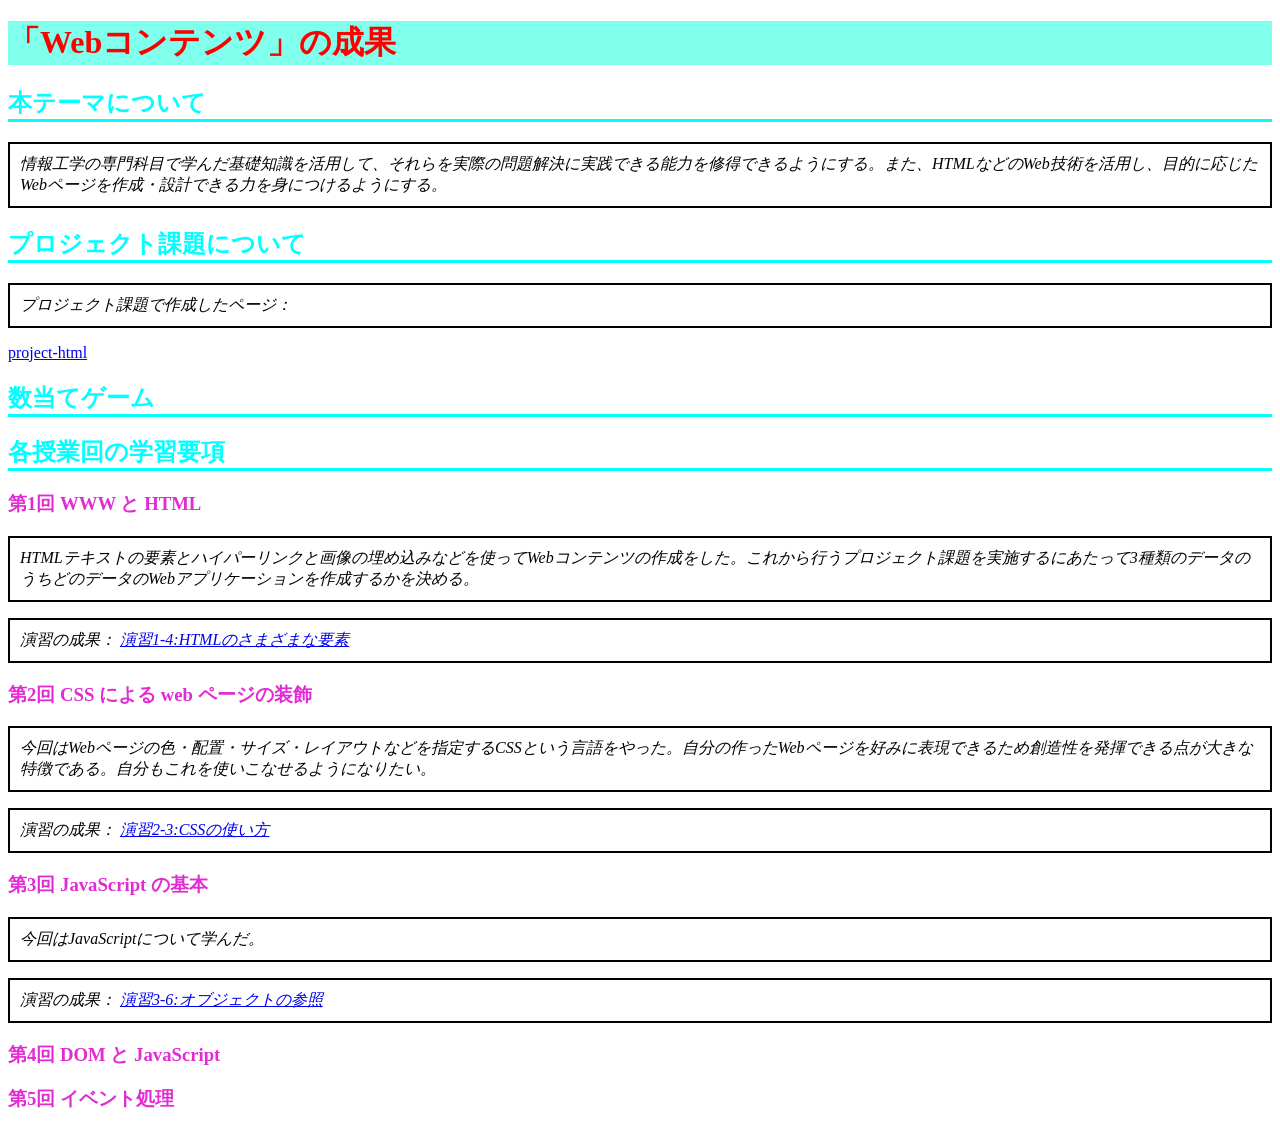
==== index.html @ f84d9a7b "Webコンテンツ作成の活動記録" ====
<!DOCTYPE html>
<html>
  <head>
    <meta charset="utf-8">
    <title>「Webコンテンツ作成」の成果</title>
    <link rel="stylesheet" href="style.css">
  </head>
  <body>
    <h1>「Webコンテンツ」の成果</h1>
    <h2>本テーマについて</h2>
    <p>情報工学の専門科目で学んだ基礎知識を活用して、それらを実際の問題解決に実践できる能力を修得できるようにする。また、HTMLなどのWeb技術を活用し、目的に応じたWebページを作成・設計できる力を身につけるようにする。</p>
    <h2>プロジェクト課題について</h2>
    <p>プロジェクト課題で作成したページ：</p>
    <a href="project.html"
         title="project.html"
         target="_blank">project-html</a>
    <h2>数当てゲーム</h2>
    <h2>各授業回の学習要項</h2>
    <h3>第1回 WWW と HTML</h3>
    <p>HTMLテキストの要素とハイパーリンクと画像の埋め込みなどを使ってWebコンテンツの作成をした。これから行うプロジェクト課題を実施するにあたって3種類のデータのうちどのデータのWebアプリケーションを作成するかを決める。
    </p>
    <p>演習の成果：
      <a href="practice-html/elements.html"
         title="演習1-4"
         target="_blank">演習1-4:HTMLのさまざまな要素</a>
    </p>
    <h3>第2回 CSS による  web ページの装飾</h3>
    <p>今回はWebページの色・配置・サイズ・レイアウトなどを指定するCSSという言語をやった。自分の作ったWebページを好みに表現できるため創造性を発揮できる点が大きな特徴である。自分もこれを使いこなせるようになりたい。</p>
      <p>演習の成果：
      <a href="practice-css/browser-intro.html"
         title="演習2-3"
         target="_blank">演習2-3:CSSの使い方</a>
    </p>
    <h3>第3回 JavaScript の基本</h3>
    <p>今回はJavaScriptについて学んだ。</p>
    <p>演習の成果：
      <a href="practice-js/obj-practice.html"
         title="演習3-6"
         target="_blank">演習3-6:オブジェクトの参照</a>
    </p>
    <h3>第4回 DOM と JavaScript</h3>
    <h3>第5回 イベント処理</h3>
  </body>
</html>
---- style.css ----
h1{
    color: red;
    background-color:rgb(127, 255, 236);
}

h2{
    border-bottom-style: solid;
    color:aqua;
}

h3{
    color: rgb(226, 43, 211);
}

p{
    font-style: italic;
    border: 2px solid black;
    padding: 10px;
}
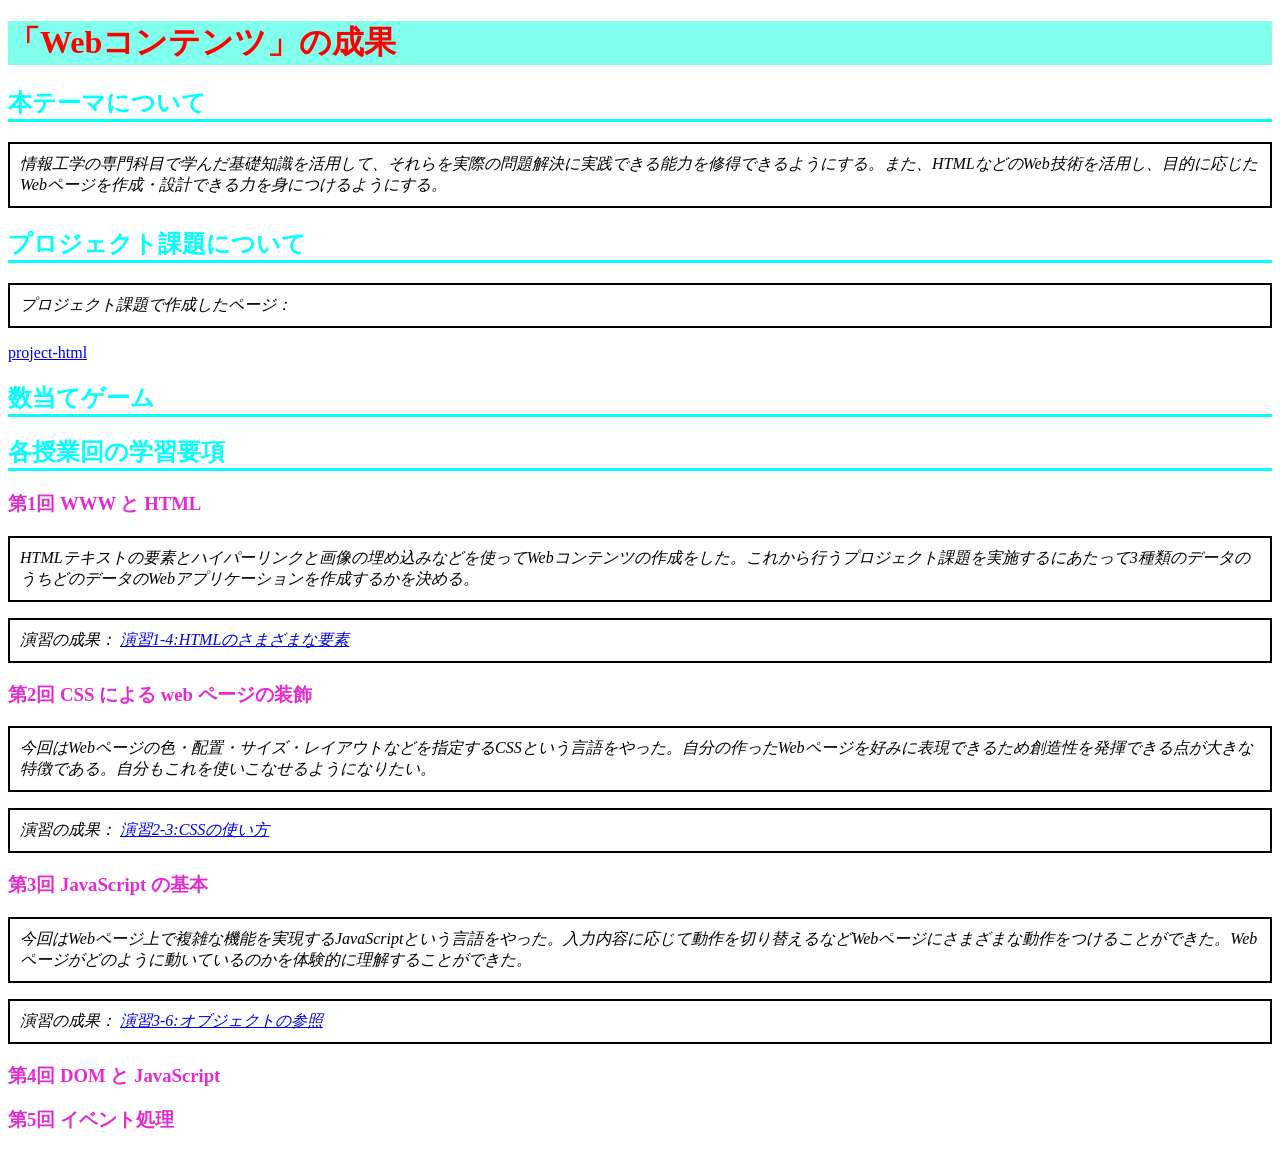
==== commit 29bec46d: "Webコンテンツ作成の活動記録" ====
--- a/index.html
+++ b/index.html
@@ -33,7 +33,8 @@
          target="_blank">演習2-3:CSSの使い方</a>
     </p>
     <h3>第3回 JavaScript の基本</h3>
-    <p>今回はJavaScriptについて学んだ。</p>
+    <p>今回はWebページ上で複雑な機能を実現するJavaScriptという言語をやった。入力内容に応じて動作を切り替えるなどWebページにさまざまな動作をつけることができた。Webページがどのように動いているのかを体験的に理解することができた。
+    </p>
     <p>演習の成果：
       <a href="practice-js/obj-practice.html"
          title="演習3-6"
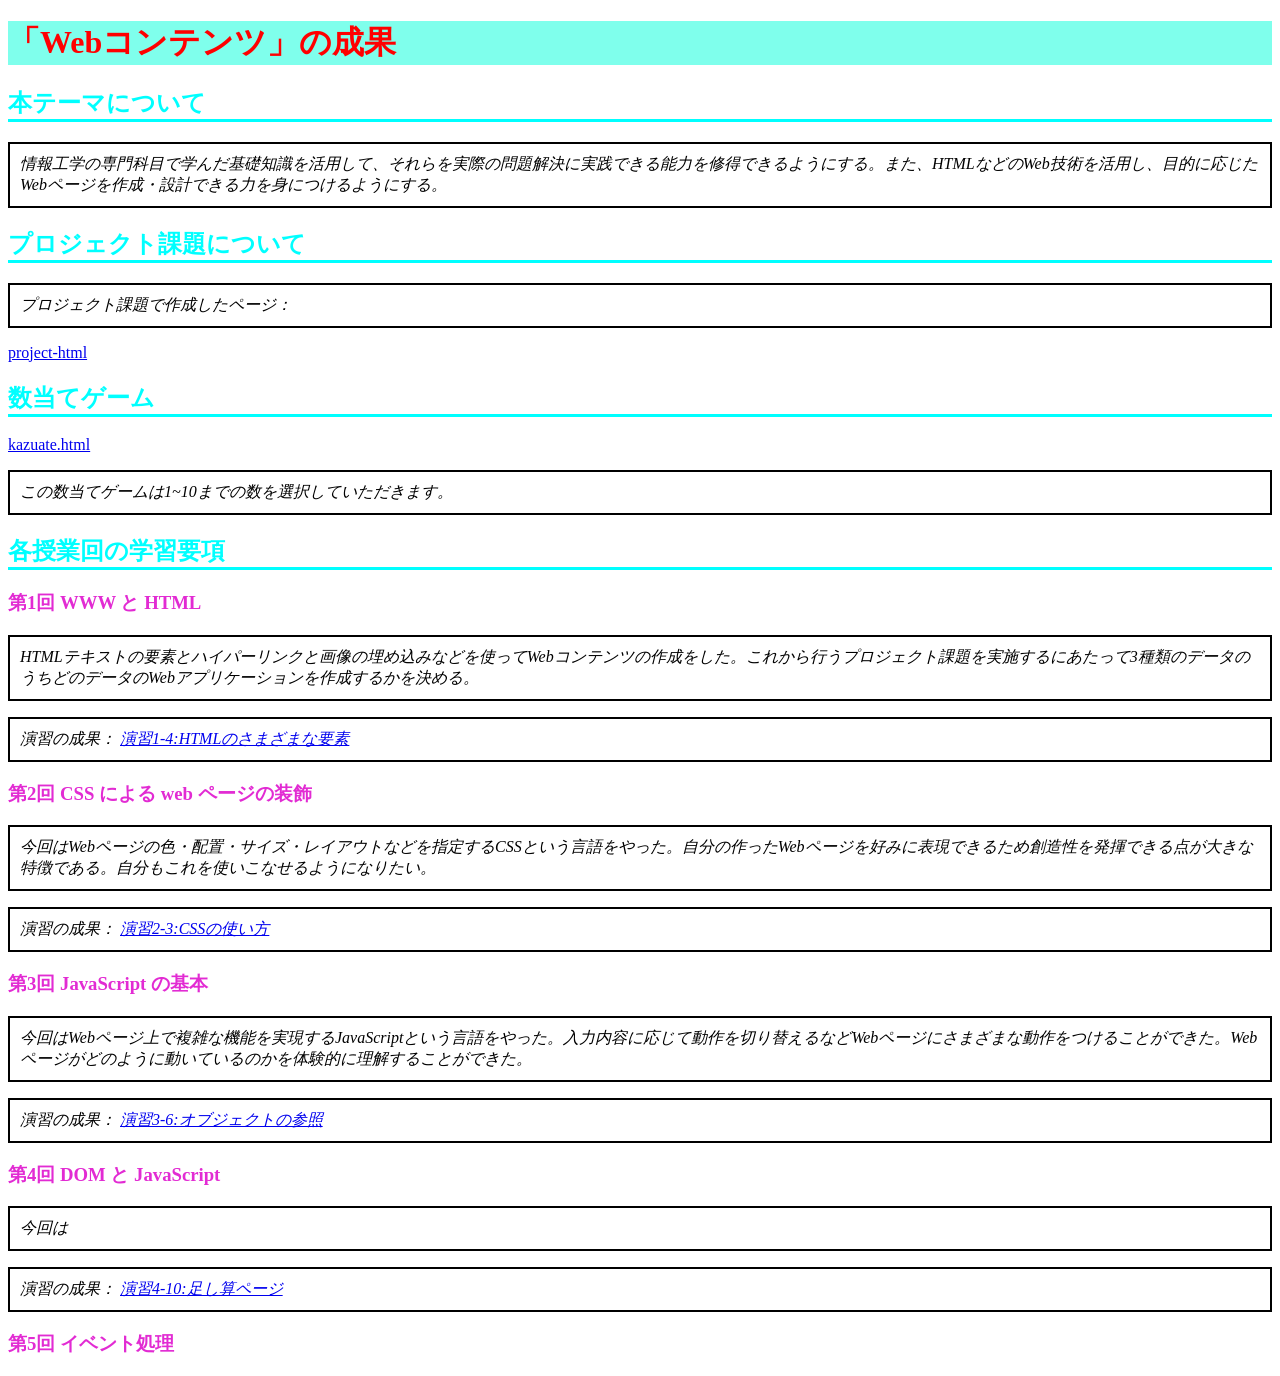
==== commit e450aa07: "Webコンテンツ作成の活動記録" ====
--- a/index.html
+++ b/index.html
@@ -16,6 +16,10 @@
          title="project.html"
          target="_blank">project-html</a>
     <h2>数当てゲーム</h2>
+        <a href="kazuate.html"
+         title="kazuate.html"
+         target="_blank">kazuate.html</a>
+         <p>この数当てゲームは1~10までの数を選択していただきます。</p>
     <h2>各授業回の学習要項</h2>
     <h3>第1回 WWW と HTML</h3>
     <p>HTMLテキストの要素とハイパーリンクと画像の埋め込みなどを使ってWebコンテンツの作成をした。これから行うプロジェクト課題を実施するにあたって3種類のデータのうちどのデータのWebアプリケーションを作成するかを決める。
@@ -41,6 +45,11 @@
          target="_blank">演習3-6:オブジェクトの参照</a>
     </p>
     <h3>第4回 DOM と JavaScript</h3>
+    <p>今回は</p>
+    <p>演習の成果：
+      <a href="practice-eventdom/tashizan.html"
+         title="演習4-10"
+         target="_blank">演習4-10:足し算ページ</a>
     <h3>第5回 イベント処理</h3>
   </body>
 </html>
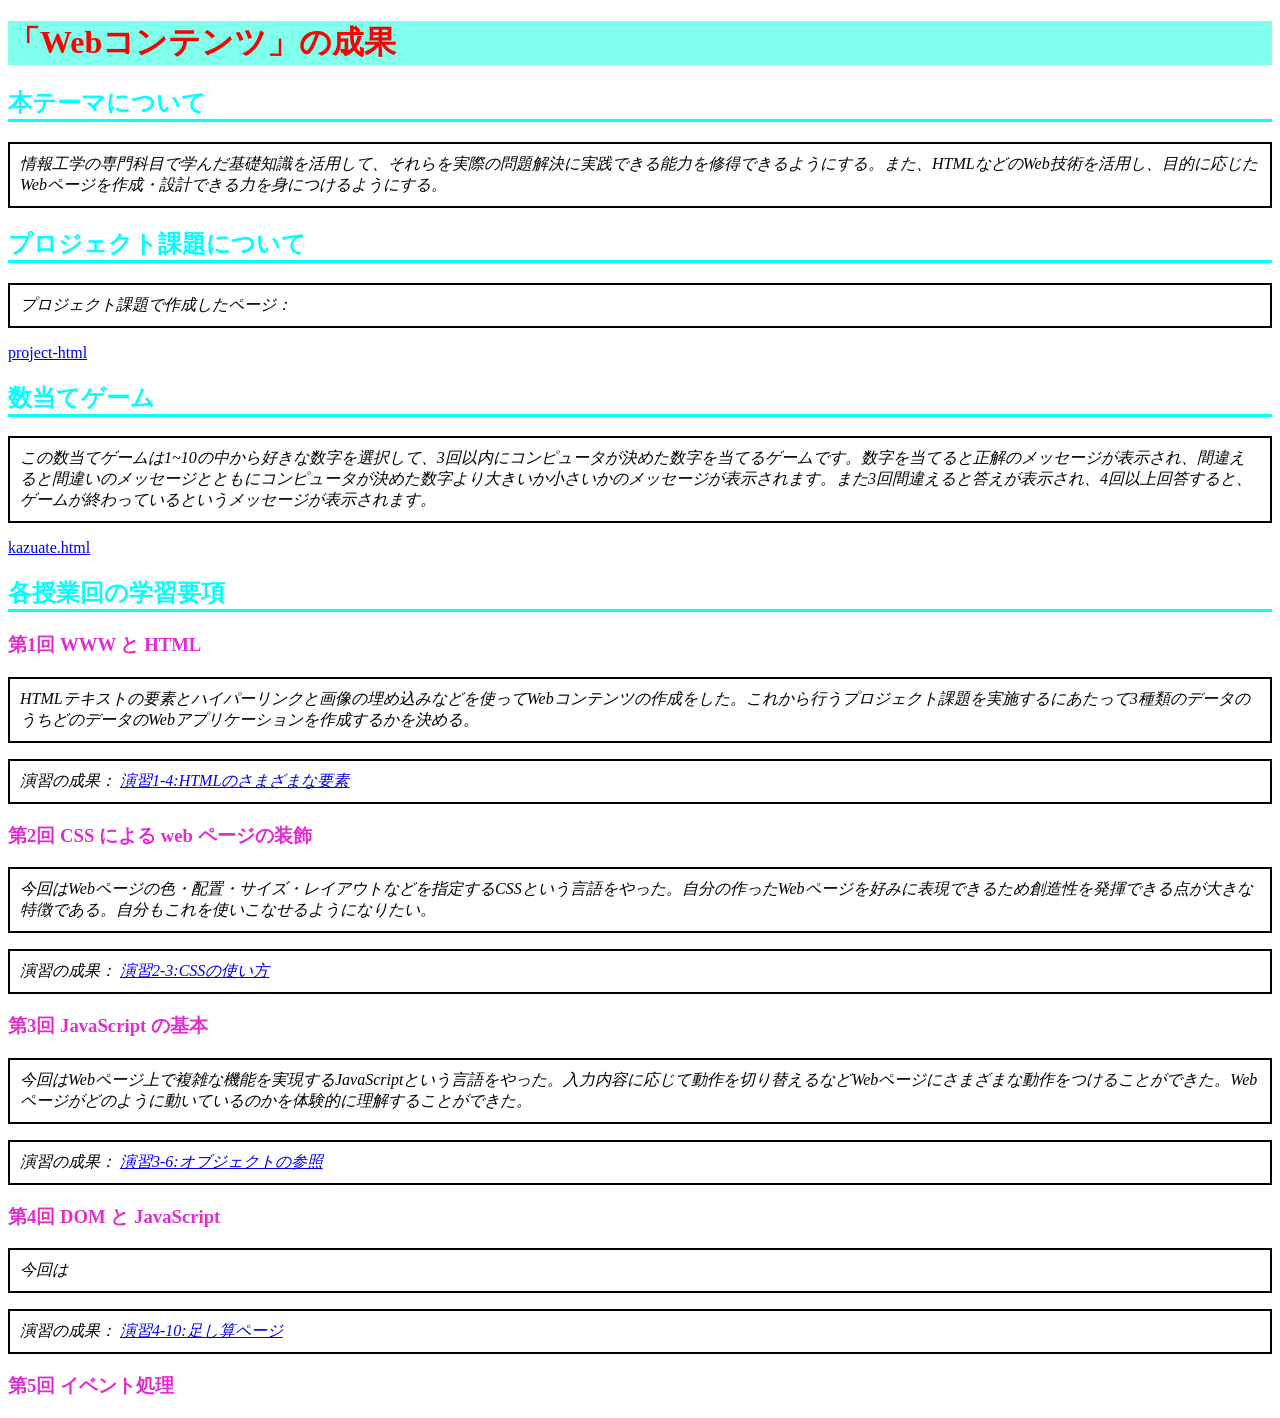
==== commit 20e0a1f1: "数当てゲーム" ====
--- a/index.html
+++ b/index.html
@@ -16,10 +16,11 @@
          title="project.html"
          target="_blank">project-html</a>
     <h2>数当てゲーム</h2>
+    <p>この数当てゲームは1~10の中から好きな数字を選択して、3回以内にコンピュータが決めた数字を当てるゲームです。数字を当てると正解のメッセージが表示され、間違えると間違いのメッセージとともにコンピュータが決めた数字より大きいか小さいかのメッセージが表示されます。また3回間違えると答えが表示され、4回以上回答すると、ゲームが終わっているというメッセージが表示されます。
+    </p>
         <a href="kazuate.html"
          title="kazuate.html"
          target="_blank">kazuate.html</a>
-         <p>この数当てゲームは1~10までの数を選択していただきます。</p>
     <h2>各授業回の学習要項</h2>
     <h3>第1回 WWW と HTML</h3>
     <p>HTMLテキストの要素とハイパーリンクと画像の埋め込みなどを使ってWebコンテンツの作成をした。これから行うプロジェクト課題を実施するにあたって3種類のデータのうちどのデータのWebアプリケーションを作成するかを決める。
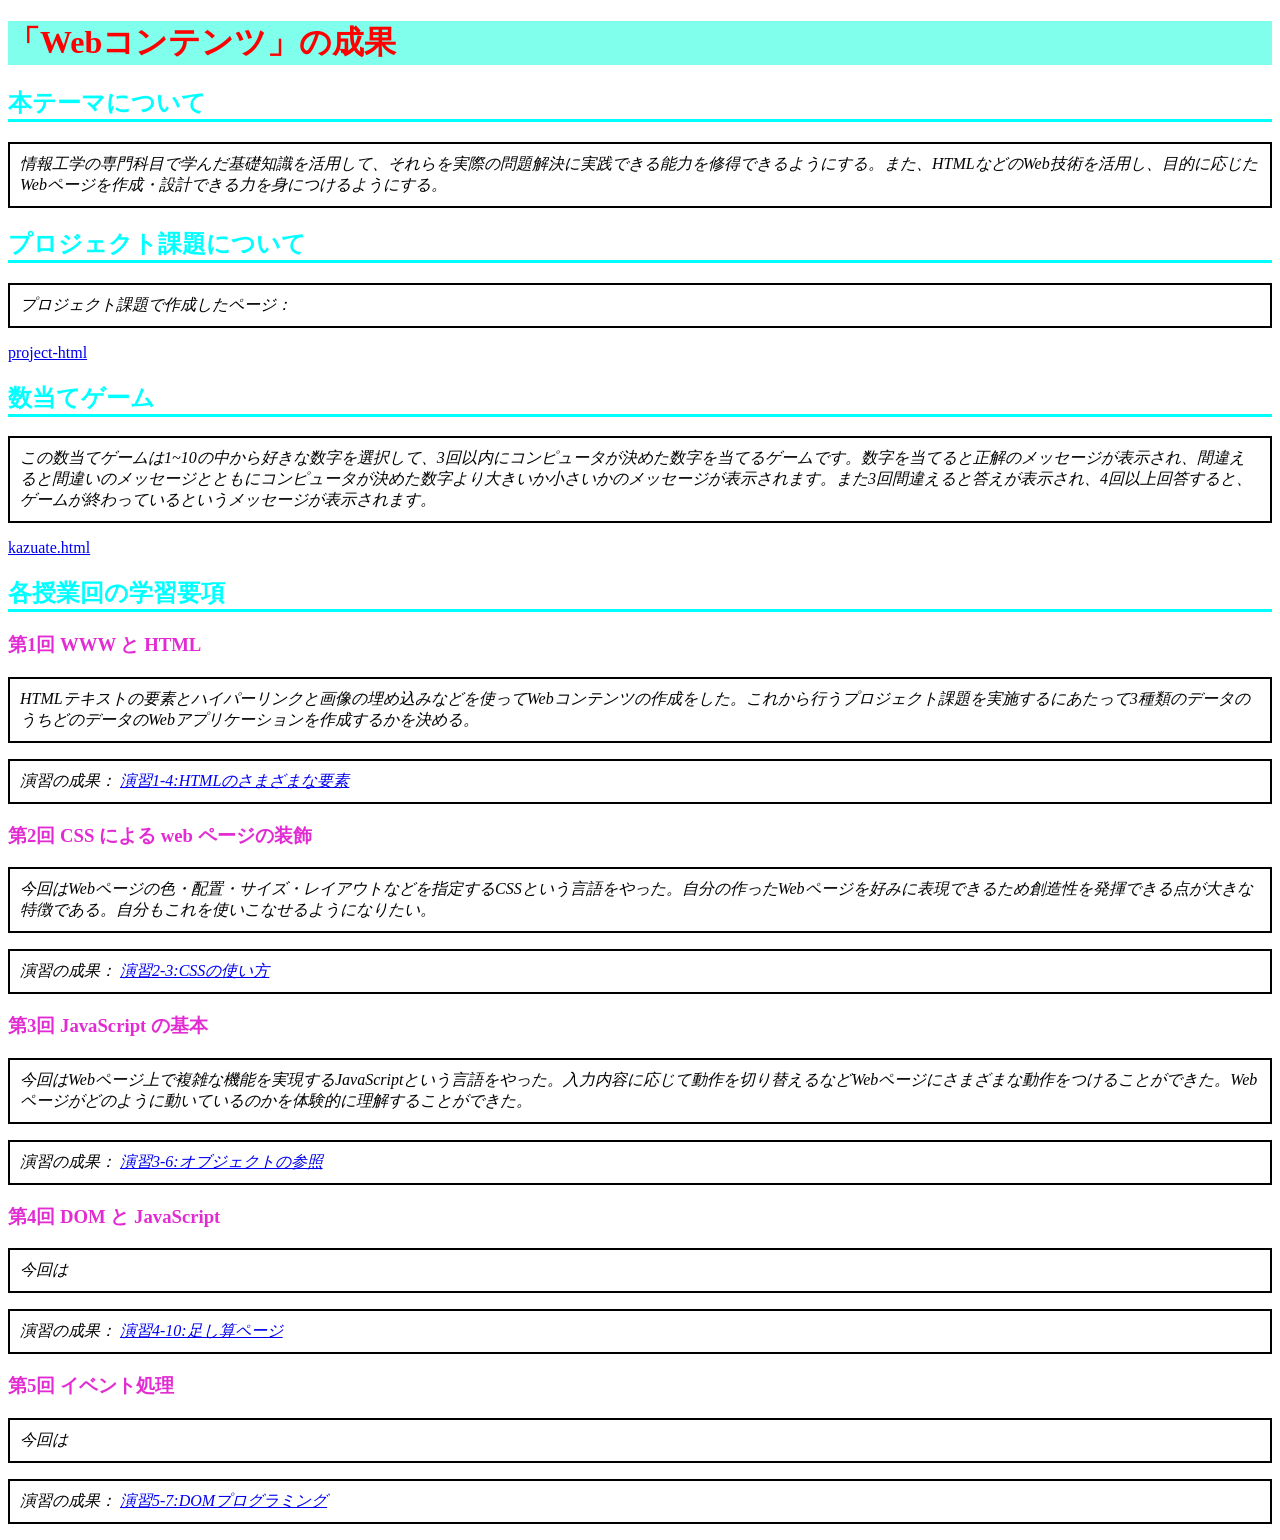
==== commit 86a9c119: "Webコンテンツ作成の活動記録" ====
--- a/index.html
+++ b/index.html
@@ -52,5 +52,10 @@
          title="演習4-10"
          target="_blank">演習4-10:足し算ページ</a>
     <h3>第5回 イベント処理</h3>
+    <p>今回は</p>
+    <p>演習の成果：
+      <a href="practice-dom2/dom2-intro.html"
+         title="演習5-7"
+         target="_blank">演習5-7:DOMプログラミング</a>
   </body>
 </html>
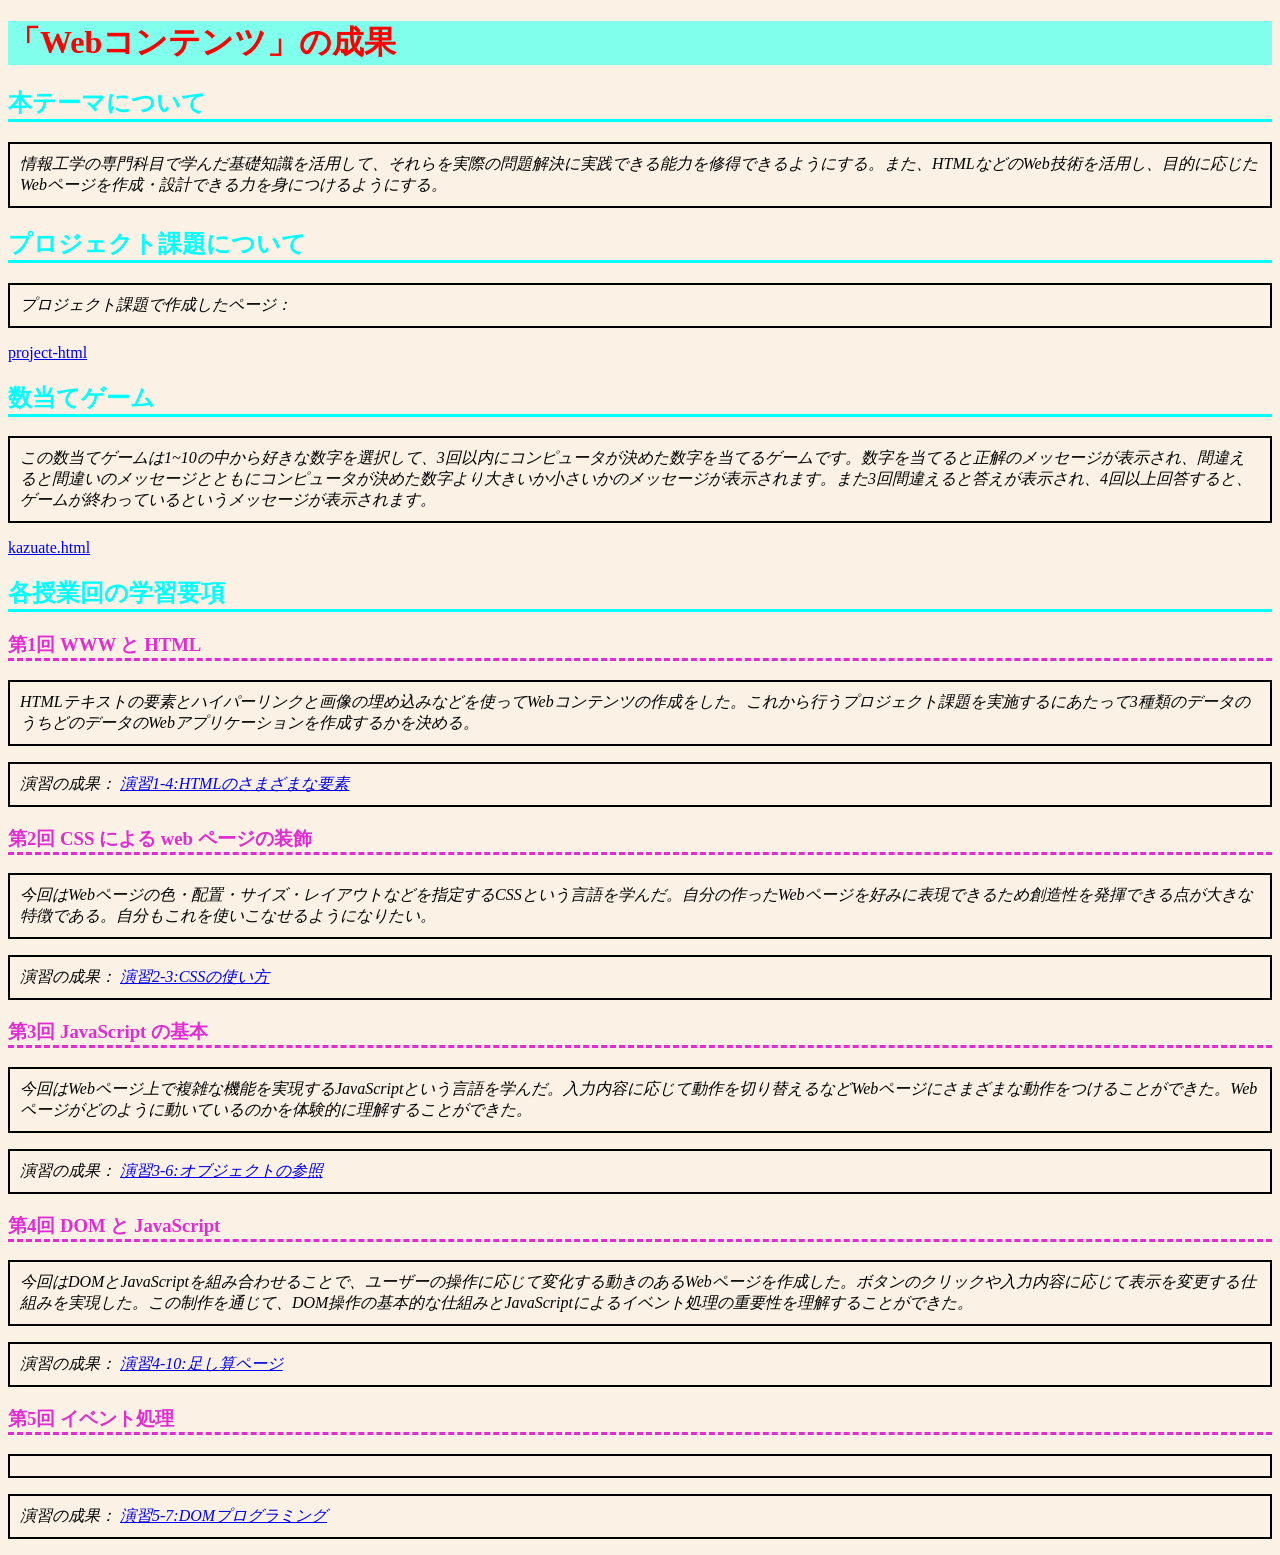
==== commit 9f16091f: "Webコンテンツ作成の活動記録　第4回の内容を書いた" ====
--- a/index.html
+++ b/index.html
@@ -31,14 +31,14 @@
          target="_blank">演習1-4:HTMLのさまざまな要素</a>
     </p>
     <h3>第2回 CSS による  web ページの装飾</h3>
-    <p>今回はWebページの色・配置・サイズ・レイアウトなどを指定するCSSという言語をやった。自分の作ったWebページを好みに表現できるため創造性を発揮できる点が大きな特徴である。自分もこれを使いこなせるようになりたい。</p>
+    <p>今回はWebページの色・配置・サイズ・レイアウトなどを指定するCSSという言語を学んだ。自分の作ったWebページを好みに表現できるため創造性を発揮できる点が大きな特徴である。自分もこれを使いこなせるようになりたい。</p>
       <p>演習の成果：
       <a href="practice-css/browser-intro.html"
          title="演習2-3"
          target="_blank">演習2-3:CSSの使い方</a>
     </p>
     <h3>第3回 JavaScript の基本</h3>
-    <p>今回はWebページ上で複雑な機能を実現するJavaScriptという言語をやった。入力内容に応じて動作を切り替えるなどWebページにさまざまな動作をつけることができた。Webページがどのように動いているのかを体験的に理解することができた。
+    <p>今回はWebページ上で複雑な機能を実現するJavaScriptという言語を学んだ。入力内容に応じて動作を切り替えるなどWebページにさまざまな動作をつけることができた。Webページがどのように動いているのかを体験的に理解することができた。
     </p>
     <p>演習の成果：
       <a href="practice-js/obj-practice.html"
@@ -46,13 +46,13 @@
          target="_blank">演習3-6:オブジェクトの参照</a>
     </p>
     <h3>第4回 DOM と JavaScript</h3>
-    <p>今回は</p>
+    <p>今回はDOMとJavaScriptを組み合わせることで、ユーザーの操作に応じて変化する動きのあるWebページを作成した。ボタンのクリックや入力内容に応じて表示を変更する仕組みを実現した。この制作を通じて、DOM操作の基本的な仕組みとJavaScriptによるイベント処理の重要性を理解することができた。</p>
     <p>演習の成果：
       <a href="practice-eventdom/tashizan.html"
          title="演習4-10"
          target="_blank">演習4-10:足し算ページ</a>
     <h3>第5回 イベント処理</h3>
-    <p>今回は</p>
+    <p></p>
     <p>演習の成果：
       <a href="practice-dom2/dom2-intro.html"
          title="演習5-7"
--- a/style.css
+++ b/style.css
@@ -1,3 +1,6 @@
+html{
+    background-color: rgba(250, 235, 215, 0.668);
+}
 h1{
     color: red;
     background-color:rgb(127, 255, 236);
@@ -10,6 +13,7 @@
 
 h3{
     color: rgb(226, 43, 211);
+    border-bottom-style: dashed;
 }
 
 p{
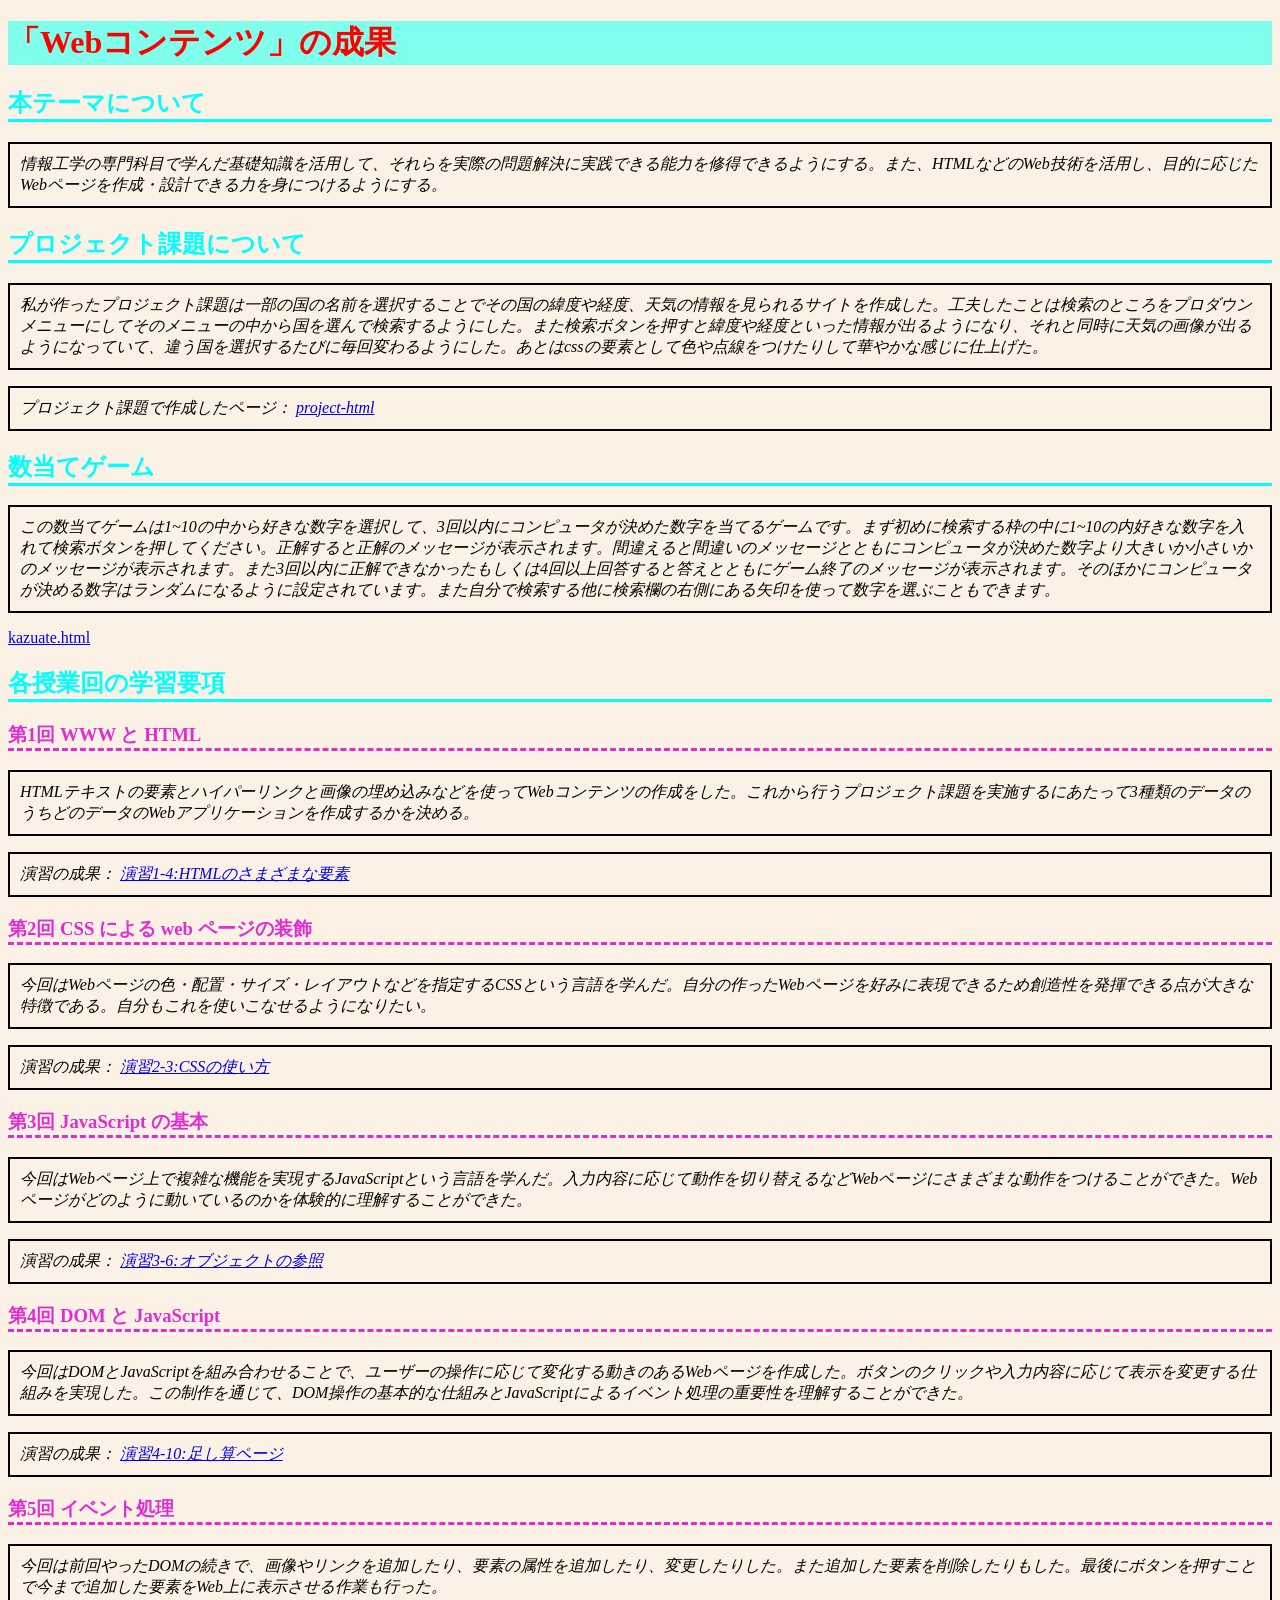
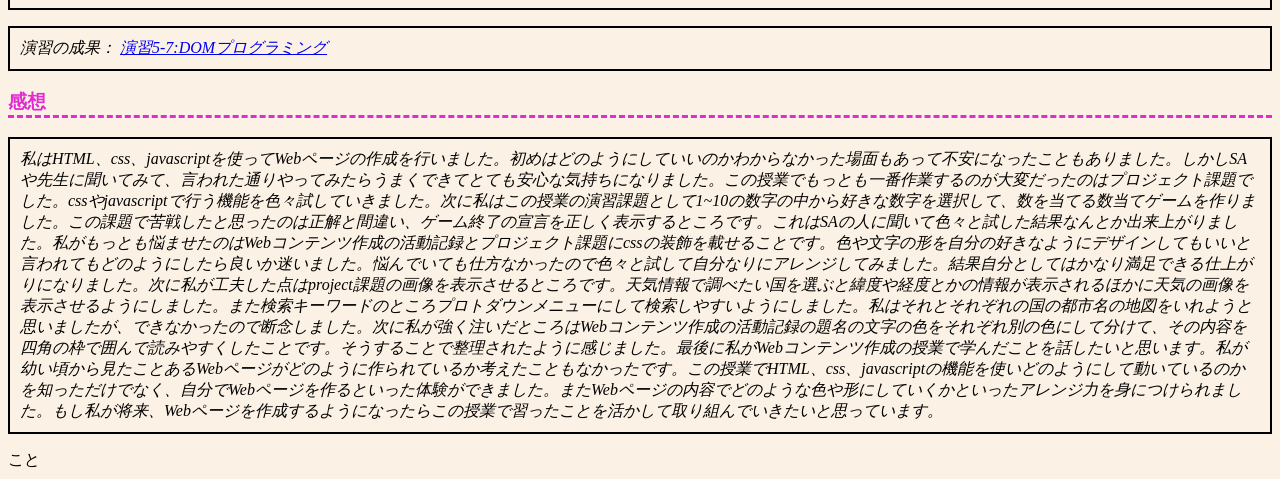
==== commit 703fc87f: "Webコンテンツの活動記録　完成版" ====
--- a/index.html
+++ b/index.html
@@ -11,12 +11,14 @@
     <h2>本テーマについて</h2>
     <p>情報工学の専門科目で学んだ基礎知識を活用して、それらを実際の問題解決に実践できる能力を修得できるようにする。また、HTMLなどのWeb技術を活用し、目的に応じたWebページを作成・設計できる力を身につけるようにする。</p>
     <h2>プロジェクト課題について</h2>
-    <p>プロジェクト課題で作成したページ：</p>
+    <p>私が作ったプロジェクト課題は一部の国の名前を選択することでその国の緯度や経度、天気の情報を見られるサイトを作成した。工夫したことは検索のところをプロダウンメニューにしてそのメニューの中から国を選んで検索するようにした。また検索ボタンを押すと緯度や経度といった情報が出るようになり、それと同時に天気の画像が出るようになっていて、違う国を選択するたびに毎回変わるようにした。あとはcssの要素として色や点線をつけたりして華やかな感じに仕上げた。</p>
+    <p>プロジェクト課題で作成したページ：
     <a href="project.html"
          title="project.html"
          target="_blank">project-html</a>
+    </p>
     <h2>数当てゲーム</h2>
-    <p>この数当てゲームは1~10の中から好きな数字を選択して、3回以内にコンピュータが決めた数字を当てるゲームです。数字を当てると正解のメッセージが表示され、間違えると間違いのメッセージとともにコンピュータが決めた数字より大きいか小さいかのメッセージが表示されます。また3回間違えると答えが表示され、4回以上回答すると、ゲームが終わっているというメッセージが表示されます。
+    <p>この数当てゲームは1~10の中から好きな数字を選択して、3回以内にコンピュータが決めた数字を当てるゲームです。まず初めに検索する枠の中に1~10の内好きな数字を入れて検索ボタンを押してください。正解すると正解のメッセージが表示されます。間違えると間違いのメッセージとともにコンピュータが決めた数字より大きいか小さいかのメッセージが表示されます。また3回以内に正解できなかったもしくは4回以上回答すると答えとともにゲーム終了のメッセージが表示されます。そのほかにコンピュータが決める数字はランダムになるように設定されています。また自分で検索する他に検索欄の右側にある矢印を使って数字を選ぶこともできます。
     </p>
         <a href="kazuate.html"
          title="kazuate.html"
@@ -52,10 +54,13 @@
          title="演習4-10"
          target="_blank">演習4-10:足し算ページ</a>
     <h3>第5回 イベント処理</h3>
-    <p></p>
+    <p>今回は前回やったDOMの続きで、画像やリンクを追加したり、要素の属性を追加したり、変更したりした。また追加した要素を削除したりもした。最後にボタンを押すことで今まで追加した要素をWeb上に表示させる作業も行った。</p>
     <p>演習の成果：
-      <a href="practice-dom2/dom2-intro.html"
+      <a href="practice-dom2/dom2-exercise.html"
          title="演習5-7"
          target="_blank">演習5-7:DOMプログラミング</a>
+    <h3>感想</h3>
+    <p>私はHTML、css、javascriptを使ってWebページの作成を行いました。初めはどのようにしていいのかわからなかった場面もあって不安になったこともありました。しかしSAや先生に聞いてみて、言われた通りやってみたらうまくできてとても安心な気持ちになりました。この授業でもっとも一番作業するのが大変だったのはプロジェクト課題でした。cssやjavascriptで行う機能を色々試していきました。次に私はこの授業の演習課題として1~10の数字の中から好きな数字を選択して、数を当てる数当てゲームを作りました。この課題で苦戦したと思ったのは正解と間違い、ゲーム終了の宣言を正しく表示するところです。これはSAの人に聞いて色々と試した結果なんとか出来上がりました。私がもっとも悩ませたのはWebコンテンツ作成の活動記録とプロジェクト課題にcssの装飾を載せることです。色や文字の形を自分の好きなようにデザインしてもいいと言われてもどのようにしたら良いか迷いました。悩んでいても仕方なかったので色々と試して自分なりにアレンジしてみました。結果自分としてはかなり満足できる仕上がりになりました。次に私が工夫した点はproject課題の画像を表示させるところです。天気情報で調べたい国を選ぶと緯度や経度とかの情報が表示されるほかに天気の画像を表示させるようにしました。また検索キーワードのところプロトダウンメニューにして検索しやすいようにしました。私はそれとそれぞれの国の都市名の地図をいれようと思いましたが、できなかったので断念しました。次に私が強く注いだところはWebコンテンツ作成の活動記録の題名の文字の色をそれぞれ別の色にして分けて、その内容を四角の枠で囲んで読みやすくしたことです。そうすることで整理されたように感じました。最後に私がWebコンテンツ作成の授業で学んだことを話したいと思います。私が幼い頃から見たことあるWebページがどのように作られているか考えたこともなかったです。この授業でHTML、css、javascriptの機能を使いどのようにして動いているのかを知っただけでなく、自分でWebページを作るといった体験ができました。またWebページの内容でどのような色や形にしていくかといったアレンジ力を身につけられました。もし私が将来、Webページを作成するようになったらこの授業で習ったことを活かして取り組んでいきたいと思っています。
+    </p>こと
   </body>
 </html>
